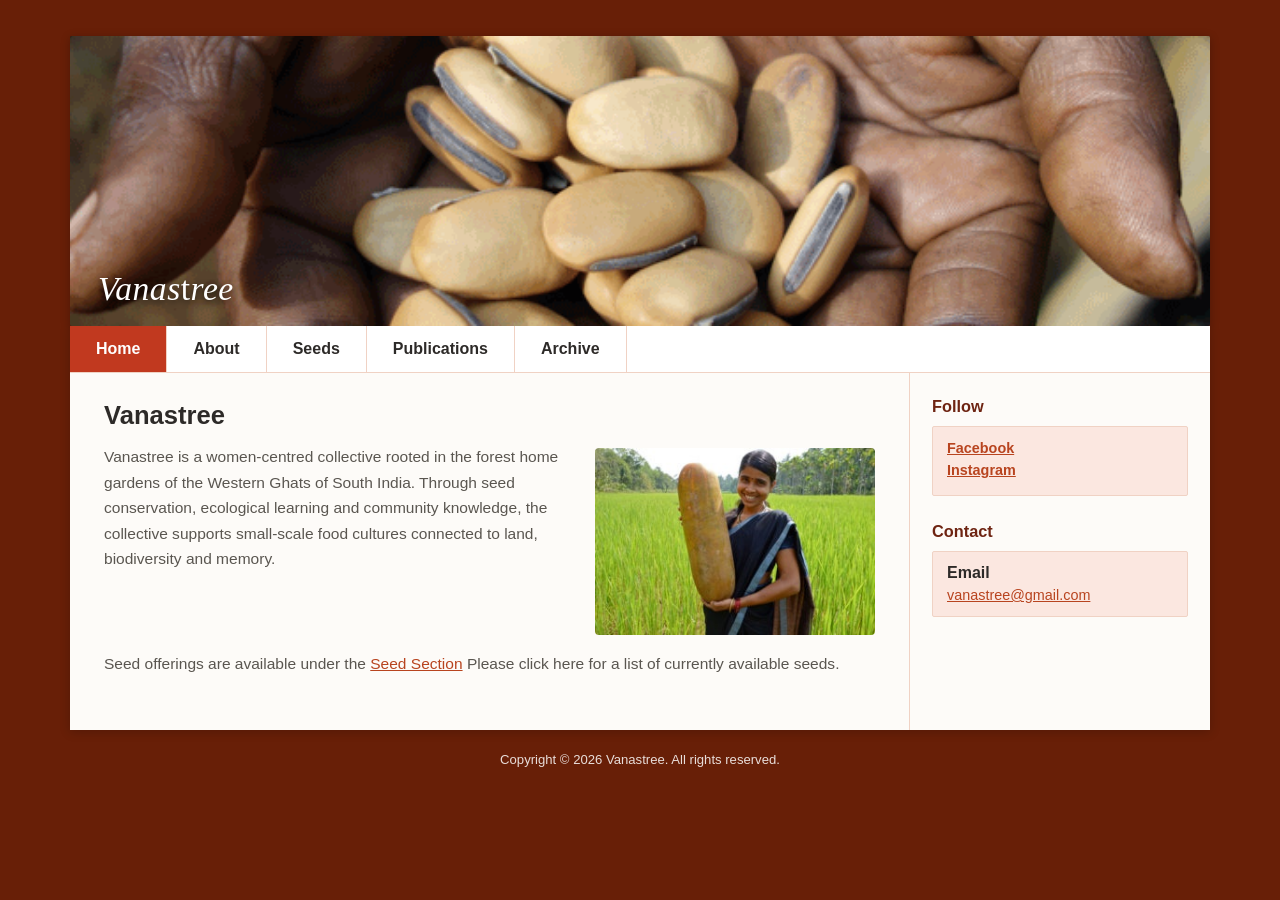
==== index.html @ 7e1bb662 "update files" ====
<!DOCTYPE html>
<html lang="en">

<head>
  <meta charset="UTF-8">
  <meta name="viewport" content="width=device-width, initial-scale=1.0">
  <title>Vanastree Seed Saving Collective</title>
  <link rel="stylesheet" href="css/style.css">
</head>

<body>
  <div class="page-wrap">

    <div class="hero-banner">
    <img class="hero-photo" src="images/main-banner.png" alt="Hands holding heirloom seeds" onerror="this.style.display='none'">
    <!-- <div class="placeholder-note">Hero photo goes here — save your image as <strong>images/hero-seeds.jpg</strong></div> -->
    <div class="logo-overlay">
      <!-- <span class="logo-icon">🌳</span> -->
      <span class="logo-text">Vanas<span style="font-style:normal;">t</span>ree</span>
    </div>
  </div>

    <div class="content-card">
      <nav class="site-nav">
        <button class="nav-toggle"><span class="bars">☰</span>Menu</button>
        <ul class="nav-list">
          <li><a href="index.html" class="active">Home</a></li>
          <li><a href="about.html">About</a></li>
          <li><a href="seeds.html">Seeds</a></li>
          <li><a href="publication.html">Publications</a></li>
           <li><a href="ARCHIVE.html">Archive</a></li>
        </ul>
      </nav>

      <div class="layout-grid">
        <main class="main-content">
          <h1 class="page-title">Vanastree </h1>
          <!-- <ul class="bullet-list">
            <li>A women-run seed saving collective in the Malnad region of the Western Ghats in Southern India</li>
            <li>A critical force for initiating empowerment and the socio-economic security of its members</li>
            <li>A facilitator for the production of quality organic seeds and products</li>
            <li>A provider of experiential learning programmes rooted in community and agroecology</li>
          </ul> -->
          <div id="vanastree-about-section" class="vanastree-content-block">
  <p class="vanastree-intro-text">Vanastree is a women-centred collective rooted in the   <img id="vanastree-about-img" class="vanastree-float-img" src="images/about-women.png" alt="Vanastree founding members" onerror="this.style.display='none'">
forest home gardens of the Western Ghats of South India. Through seed conservation, ecological learning and community knowledge, the collective supports small-scale food cultures connected to land, biodiversity and memory.</p>

  <p class="vanastree-seed-text">Seed offerings are available under the <a href="seeds.html">Seed Section</a> Please click here for a list of currently available seeds.</p>
</div>

        <style></style>
          

          <!-- <h2 class="section-heading">Women of the Forest</h2>
          <div class="clearfix">
            <div class="content-photo">
              <img src="images/women-of-forest.jpg" alt="Vanastree member in a rice field"
                onerror="this.style.display='none'">
              <div class="ph-label">Photo here — save as images/women-of-forest.jpg (360×220px)</div>
            </div>
            <p>We are a women-farmers' collective based in the Western Ghats of tropical South India, dedicated to
              promoting forest garden biodiversity and small-scale food systems through the conservation of traditional
              seeds and tubers. Vanastree means "women of the forest," and the agrarian communities here are part of an
              age-old way of life where the wilderness, spice orchards, paddies and homesteads are closely intertwined.
            </p>
            <p>The role of women farmers and gardeners is seen as integral to the social, cultural and ecological fabric
              of the unique Malnad region where our collective is located. Through seed saving, skill-sharing and
              experiential education, Vanastree keeps traditional knowledge alive while opening new paths for the women
              who carry it.</p>
          </div> -->
        </main>

        <aside class="sidebar">
          <div class="widget">
            <h3>Follow</h3>
            <div class="widget-box">
              <strong><a href="https://www.instagram.com/vanastreeseedsavers?igsh=cTI5OHp6NTRvZ25p" target="_blank" rel="noopener">Facebook</a></strong>
              <strong><a href="https://www.instagram.com/vanastreeseedsavers?igsh=cTI5OHp6NTRvZ25p" target="_blank" rel="noopener">Instagram</a></strong>
            </div>
          </div>
          <div class="widget">
            <h3>Contact</h3>
            <div class="widget-box">
              <strong>Email</strong>
              <a href="mailto:vanastree@gmail.com">vanastree@gmail.com</a>
            </div>
          </div>
        </aside>
      </div>
    </div>

    <footer class="site-footer">
      <p>Copyright &copy; 2026 Vanastree. All rights reserved.</p>
    </footer>
  </div>

  <script src="js/script.js"></script>
</body>

</html>
---- css/style.css ----
/* ==========================================================================
   Vanastree Seed Saving Collective — Site Stylesheet
   Recreated theme: terracotta background, cream content card,
   chevron side pattern, tab navigation, pink sidebar widgets.
   ========================================================================== */

:root {
  --terracotta: #681f07;
  --terracotta-deep: #681f07;
  /* --pattern-line: rgba(255, 255, 255, 0.16); */
  --white: #ffffff;
  --cream: #fdfbf8;
  --sidebar-bg: #fbe7e0;
  --sidebar-border: #f0d2c4;
  --text-main: #2d2a28;
  --text-muted: #5a5650;
  --accent: #c1391f;
  --accent-dark: #8a2a13;
  --maroon-heading: #6e2412;
  --link: #b8441f;
  --nav-inactive-text: #2d2a28;
  --max-width: 1180px;
  --radius: 2px;
}

* {
  margin: 0;
  padding: 0;
  box-sizing: border-box;
}

html {
  scroll-behavior: smooth;
}

body {
  margin: 0;
  padding: 0;
  width: 100%;
  font-family: "Segoe UI", Tahoma, Geneva, Verdana, sans-serif;
  background-color: var(--terracotta);
  color: var(--text-main);
  position: relative;
  min-height: 100vh;
  overflow-x: hidden;
}

img, video, iframe, svg, canvas {
  max-width: 100%;
  height: auto;
}



/* ---------------------------------------------------------------------- */
/* Decorative chevron side pattern (left/right of page, like the original) */
/* ---------------------------------------------------------------------- */
body::before,
body::after {
  content: "";
  position: fixed;
  top: 0;
  bottom: 0;
  width: 220px;
  z-index: 0;
  pointer-events: none;
  background-image:
    repeating-linear-gradient(135deg,
      var(--pattern-line) 0px,
      var(--pattern-line) 3px,
      transparent 3px,
      transparent 26px);
  background-size: 60px 60px;
  opacity: 0.9;
}

body::before {
  left: 0;
}

body::after {
  right: 0;
}

@media (max-width: 1300px) {

  body::before,
  body::after {
    width: 120px;
  }
}

@media (max-width: 900px) {

  body::before,
  body::after {
    display: none;
  }
}

/* ---------------------------------------------------------------------- */
/* Page wrapper                                                           */
/* ---------------------------------------------------------------------- */
.page-wrap {
  position: relative;
  z-index: 1;
  max-width: var(--max-width);
  margin: 0 auto;
  padding: 36px 20px 60px;
}

@media (max-width: 768px) {
  .page-wrap {
    padding: 16px 12px 40px;
  }
}
#vanastree-about-section {
  overflow: hidden; /* clearfix so the block wraps its floated child properly */
}

.vanastree-float-img {
  float: right;
  width: 280px;
  max-width: 40%;
  height: auto;
  margin: 4px 0 16px 24px;
  border-radius: 4px;
}

.vanastree-intro-text {
  text-align: left;
  margin-bottom: 16px;
}

.vanastree-seed-text {
  clear: both;
  text-align: left;
}

/* Mobile: stack image above text instead of squeezing narrow */
@media (max-width: 600px) {
  .vanastree-float-img {
    float: none;
    width: 100%;
    max-width: 100%;
    margin: 16px 0;
  }
}
/* ---------------------------------------------------------------------- */
/* Hero banner                                                            */
/* ---------------------------------------------------------------------- */
.hero-banner {
  position: relative;
  width: 100%;
  height: clamp(140px, 30vw, 290px);
  border-radius: var(--radius);
  overflow: hidden;
  background: linear-gradient(120deg, #170902 0%, #8a5a35 35%, #c9c7c3 60%, #3a2a1a 100%);
  box-shadow: 0 2px 10px rgba(0, 0, 0, 0.25);
}

.hero-banner img.hero-photo {
  width: 100%;
  height: 100%;
  object-fit: cover;
  display: block;
}

.hero-banner .placeholder-note {
  position: absolute;
  inset: 0;
  display: flex;
  align-items: center;
  justify-content: center;
  text-align: center;
  color: rgba(255, 255, 255, 0.85);
  font-size: 0.85rem;
  padding: 20px;
  background: repeating-linear-gradient(45deg, rgba(0, 0, 0, 0.08) 0, rgba(0, 0, 0, 0.08) 10px,
      transparent 10px, transparent 20px);
}

.hero-banner .logo-overlay {
  position: absolute;
  bottom: 18px;
  left: 28px;
  display: flex;
  align-items: center;
  gap: 8px;
  color: var(--white);
  text-shadow: 0 2px 6px rgba(0, 0, 0, 0.6);
}

.hero-banner .logo-overlay .logo-icon {
  font-size: clamp(1.1rem, 3.5vw, 1.9rem);
  line-height: 1;
}

.hero-banner .logo-overlay .logo-text {
  font-family: Georgia, "Times New Roman", serif;
  font-size: clamp(1.2rem, 4vw, 2.1rem);
  font-style: italic;
  letter-spacing: 0.5px;
}

@media (max-width: 600px) {
  /* Height and font sizes are now handled by clamp(), keeping media query for any potential future overrides */
}

/* ---------------------------------------------------------------------- */
/* Navigation tabs                                                       */
/* ---------------------------------------------------------------------- */
.site-nav {
  background: var(--white);
  border-bottom: 1px solid var(--sidebar-border);
  display: flex;
  align-items: center;
  position: relative;
}

.site-nav .nav-toggle {
  display: none;
  background: var(--accent);
  color: var(--white);
  border: none;
  padding: 12px 18px;
  font-size: 1rem;
  width: 100%;
  text-align: left;
  cursor: pointer;
}

.site-nav .nav-toggle .bars {
  margin-right: 10px;
}

.site-nav ul.nav-list {
  display: flex;
  list-style: none;
  width: 100%;
}

.site-nav ul.nav-list li a {
  display: block;
  padding: 14px 26px;
  text-decoration: none;
  font-weight: 600;
  color: var(--nav-inactive-text);
  border-right: 1px solid var(--sidebar-border);
  transition: background 0.15s ease, color 0.15s ease;
  white-space: nowrap;
}

.site-nav ul.nav-list li a:hover {
  background: var(--sidebar-bg);
  color: var(--accent-dark);
}

.site-nav ul.nav-list li a.active {
  background: var(--accent);
  color: var(--white);
}

@media (max-width: 760px) {
  .site-nav {
    flex-direction: column;
    align-items: stretch;
  }

  .site-nav .nav-toggle {
    display: block;
  }

  .site-nav ul.nav-list {
    flex-direction: column;
    display: none;
  }

  .site-nav ul.nav-list.open {
    display: flex;
  }

  .site-nav ul.nav-list li a {
    border-right: none;
    border-bottom: 1px solid var(--sidebar-border);
  }
}

/* ---------------------------------------------------------------------- */
/* Main content card                                                      */
/* ---------------------------------------------------------------------- */
.content-card {
  background: var(--white);
  box-shadow: 0 2px 10px rgba(0, 0, 0, 0.2);
}

.layout-grid {
  display: grid;
  grid-template-columns: 1fr 300px;
  gap: 0;
}

.main-content {
  padding: 28px 34px 40px;
  background: var(--cream);
  border-right: 1px solid var(--sidebar-border);
}

@media (max-width: 900px) {
  .layout-grid {
    grid-template-columns: 1fr;
  }

  .main-content {
    border-right: none;
  }
}

/* Typography ------------------------------------------------------------ */
.main-content h1.page-title {
  font-size: clamp(1.2rem, 3vw, 1.6rem);
  font-weight: 700;
  color: var(--text-main);
  margin-bottom: 14px;
}

.main-content h2.section-heading {
  color: var(--maroon-heading);
  font-size: clamp(1.1rem, 2.5vw, 1.3rem);
  font-weight: 700;
  margin: 22px 0 8px;
}

.main-content p {
  color: var(--text-muted);
  line-height: 1.65;
  margin-bottom: 14px;
  font-size: 0.97rem;
}

.main-content p.intro-italic {
  font-style: italic;
  color: var(--text-muted);
}

.main-content ul.bullet-list {
  list-style: none;
  padding: 0;
  margin-bottom: 14px;
}

.main-content ul.bullet-list li {
  font-style: italic;
  color: var(--text-muted);
  margin-bottom: 4px;
  line-height: 1.6;
}

.main-content ul.bullet-list li::before {
  content: "• ";
  color: var(--text-muted);
}

.callout-box {
  background: #fff7f1;
  border-left: 4px solid var(--accent);
  padding: 14px 16px;
  margin: 16px 0 22px;
  font-style: italic;
  font-weight: 600;
  color: var(--accent-dark);
  line-height: 1.6;
}

.callout-box a {
  color: var(--maroon-heading);
  text-decoration: underline;
}

.main-content a {
  color: var(--link);
  text-decoration: underline;
}

.main-content a:hover {
  color: var(--accent-dark);
}

/* Inline content image --------------------------------------------------- */
.content-photo {
  width: 100%;
  max-width: 360px;
  height: 220px;
  float: right;
  margin: 6px 0 16px 22px;
  border-radius: var(--radius);
  overflow: hidden;
  box-shadow: 0 2px 8px rgba(0, 0, 0, 0.18);
  background: linear-gradient(135deg, #4d6b3a, #8a9a4a 60%, #c9b96a);
  position: relative;
}

.content-photo img {
  width: 100%;
  height: 100%;
  object-fit: cover;
  display: block;
}

.content-photo .ph-label {
  position: absolute;
  inset: 0;
  display: flex;
  align-items: center;
  justify-content: center;
  text-align: center;
  font-size: 0.78rem;
  padding: 10px;
  color: rgba(255, 255, 255, 0.9);
  background: rgba(0, 0, 0, 0.18);
}

@media (max-width: 600px) {
  .content-photo {
    float: none;
    width: 100%;
    margin: 16px 0;
    height: 200px;
  }
}

.clearfix::after {
  content: "";
  display: block;
  clear: both;
}

/* Gallery grid (Media Gallery page) -------------------------------------- */
.gallery-grid {
  display: grid;
  grid-template-columns: repeat(3, 1fr);
  gap: 14px;
  margin: 10px 0 20px;
}

.gallery-item {
  height: 140px;
  border-radius: var(--radius);
  background: linear-gradient(135deg, #7a5a3a, #b08a55);
  display: flex;
  align-items: center;
  justify-content: center;
  color: rgba(255, 255, 255, 0.85);
  font-size: 0.72rem;
  text-align: center;
  padding: 8px;
  box-shadow: 0 1px 5px rgba(0, 0, 0, 0.18);
}

@media (max-width: 600px) {
  .gallery-grid {
    grid-template-columns: repeat(2, 1fr);
  }
}

/* Seed list table (Seeds page) ------------------------------------------- */
.seed-table {
  width: 100%;
  border-collapse: collapse;
  margin: 10px 0 22px;
  font-size: 0.92rem;
}

@media (max-width: 576px) {
  .seed-table {
    display: block;
    overflow-x: auto;
    white-space: nowrap;
  }
}

.seed-table th,
.seed-table td {
  border: 1px solid var(--sidebar-border);
  padding: 9px 12px;
  text-align: left;
  color: var(--text-muted);
}

.seed-table th {
  background: var(--sidebar-bg);
  color: var(--maroon-heading);
  font-weight: 700;
}

.seed-table tr:nth-child(even) {
  background: #fdf6f1;
}

/* ---------------------------------------------------------------------- */
/* Sidebar                                                                */
/* ---------------------------------------------------------------------- */
.sidebar {
  background: var(--cream);
  padding: 24px 22px 30px;
}

.widget {
  margin-bottom: 26px;
}

.widget h3 {
  color: var(--maroon-heading);
  font-size: 1.02rem;
  font-weight: 700;
  margin-bottom: 10px;
}

.widget .widget-box {
  background: var(--sidebar-bg);
  border: 1px solid var(--sidebar-border);
  border-radius: var(--radius);
  padding: 12px 14px;
}

.widget .widget-box p {
  margin: 0;
  color: var(--text-muted);
  font-size: 0.9rem;
}

.widget .widget-box strong {
  color: var(--text-main);
  display: block;
  margin-bottom: 4px;
}

.widget .widget-box a {
  color: var(--link);
  text-decoration: underline;
  font-size: 0.9rem;
}

.widget ul.featured-list {
  list-style: none;
}

.widget ul.featured-list li {
  margin-bottom: 7px;
}

.widget ul.featured-list li a {
  color: var(--link);
  text-decoration: none;
  font-size: 0.9rem;
}

.widget ul.featured-list li a::before {
  content: "➤ ";
  font-size: 0.7rem;
  color: var(--accent);
}

.widget ul.featured-list li a:hover {
  text-decoration: underline;
}

/* ---------------------------------------------------------------------- */
/* Footer                                                                 */
/* ---------------------------------------------------------------------- */
.site-footer {
  text-align: center;
  color: rgba(255, 255, 255, 0.85);
  font-size: 0.82rem;
  padding: 22px 10px 0;
}

.site-footer a {
  color: #ffe6d9;
  text-decoration: underline;
}

/* Accessibility: visible focus ------------------------------------------ */
a:focus,
button:focus {
  outline: 2px solid #ffe6d9;
  outline-offset: 2px;
}

@media (prefers-reduced-motion: reduce) {
  html {
    scroll-behavior: auto;
  }

  * {
    transition: none !important;
  }
}


.vt-catalogue {
    --vt-terracotta: #c1440e;
    --vt-terracotta-dark: #8b2e0a;
    --vt-cream: #fdf8f3;
    --vt-pink-bg: #fbe0d8;
    --vt-text: #4a3f38;
    --vt-text-light: #7a6f66;
    --vt-border: #ecd9cd;
    font-family: inherit;
    color: var(--vt-text);
    margin: 2.5rem 0;
  }
 
  .vt-catalogue__heading {
    font-size: 1.4rem;
    font-weight: 700;
    color: var(--vt-terracotta-dark);
    margin: 0 0 0.35rem;
  }
 
  .vt-catalogue__intro {
    font-size: 0.98rem;
    color: var(--vt-text-light);
    margin: 0 0 1.5rem;
    max-width: 640px;
    line-height: 1.55;
  }
 
  .vt-catalogue__grid {
    display: grid;
    grid-template-columns: repeat(2, 1fr);
    gap: 1.25rem;
  }
 
  .vt-card {
    background: #ffffff;
    border: 1px solid var(--vt-border);
    border-radius: 10px;
    overflow: hidden;
    display: flex;
    flex-direction: column;
    transition: box-shadow 0.2s ease, transform 0.2s ease;
  }
 
  .vt-card:hover {
    box-shadow: 0 6px 18px rgba(139, 46, 10, 0.12);
    transform: translateY(-2px);
  }
 
  .vt-card__image-wrap {
    position: relative;
    width: 100%;
    padding-top: 75%; /* 4:3 image area, keeps cards aligned in the grid */
    background: var(--vt-pink-bg);
    overflow: hidden;
  }
 
  .vt-card__image-wrap img {
    position: absolute;
    inset: 0;
    width: 100%;
    height: 100%;
    object-fit: cover;
    display: block;
  }
 
  /* Fallback shown automatically if an image fails to load */
  .vt-card__image-wrap .vt-card__fallback {
    position: absolute;
    inset: 0;
    display: none;
    align-items: center;
    justify-content: center;
    font-size: 2rem;
    color: var(--vt-terracotta);
  }
 
  .vt-card__body {
    padding: 0.9rem 1rem 1rem;
    display: flex;
    flex-direction: column;
    flex: 1;
  }
 
  .vt-card__name {
    font-size: 1rem;
    font-weight: 700;
    color: var(--vt-terracotta-dark);
    margin: 0 0 0.15rem;
    line-height: 1.3;
  }
 
  .vt-card__sci {
    font-style: italic;
    font-size: 0.82rem;
    color: var(--vt-text-light);
    margin: 0 0 0.6rem;
  }
 
  .vt-card__footer {
    margin-top: auto;
    display: flex;
    align-items: center;
    justify-content: space-between;
    gap: 0.5rem;
  }
 
  .vt-card__price {
    font-weight: 700;
    font-size: 1rem;
    color: var(--vt-text);
  }
 
  .vt-card__price span {
    font-weight: 400;
    font-size: 0.75rem;
    color: var(--vt-text-light);
    display: block;
  }
 
  .vt-card__buy {
    display: inline-block;
    background: var(--vt-terracotta);
    color: #fff;
    text-decoration: none;
    font-size: 0.85rem;
    font-weight: 600;
    padding: 0.45rem 0.9rem;
    border-radius: 6px;
    white-space: nowrap;
    transition: background 0.2s ease;
  }
 
  .vt-card__buy:hover,
  .vt-card__buy:focus {
    background: var(--vt-terracotta-dark);
    color: #fff;
  }
 
  .vt-card__buy:focus-visible {
    outline: 2px solid var(--vt-terracotta-dark);
    outline-offset: 2px;
  }
 
  /* ---- Tablet: a little more breathing room ---- */
  @media (min-width: 700px) {
    .vt-catalogue__grid {
      gap: 1.5rem;
    }
    .vt-card__name {
      font-size: 1.05rem;
    }
  }
 
  /* ---- Small mobile: stay at 2-per-row, just tighten spacing ---- */
  @media (max-width: 480px) {
    .vt-catalogue__grid {
      gap: 0.7rem;
    }
    .vt-card__body {
      padding: 0.65rem 0.7rem 0.75rem;
    }
    .vt-card__name {
      font-size: 0.88rem;
    }
    .vt-card__sci {
      font-size: 0.72rem;
      margin-bottom: 0.5rem;
    }
    .vt-card__price {
      font-size: 0.85rem;
    }
    .vt-card__price span {
      font-size: 0.65rem;
    }
    .vt-card__buy {
      font-size: 0.72rem;
      padding: 0.4rem 0.6rem;
    }
  }
 
  /* ---- Very small mobile: stack into 1 column for readability ---- */
  @media (max-width: 360px) {
    .vt-catalogue__grid {
      grid-template-columns: 1fr;
      gap: 1rem;
    }
    .vt-card__footer {
      flex-direction: column;
      align-items: flex-start;
      gap: 0.4rem;
    }
    .vt-card__buy {
      width: 100%;
      text-align: center;
    }
  }


  .vt-pub {
    --vt-terracotta: #c1440e;
    --vt-terracotta-dark: #8b2e0a;
    --vt-text: #2b2b2b;
    --vt-text-light: #4a4a4a;
    font-family: inherit;
    color: var(--vt-text);
  }
 
  .vt-pub__item {
    display: grid;
    grid-template-columns: 260px 1fr;
    gap: 2rem;
    align-items: start;
    padding: 2.25rem 0;
  }
 
  .vt-pub__item + .vt-pub__item {
    border-top: 1px solid #e8e0d8;
  }
 
  .vt-pub__image {
    width: 100%;
    display: block;
    border-radius: 2px;
    box-shadow: 0 2px 10px rgba(0, 0, 0, 0.18);
  }
 
  .vt-pub__content {
    display: flex;
    flex-direction: column;
    gap: 0.5rem;
  }
 
  .vt-pub__title {
    font-size: 1.35rem;
    font-weight: 700;
    color: var(--vt-text);
    margin: 0;
    line-height: 1.35;
  }
 
  .vt-pub__title .vt-pub__title-en {
    font-weight: 700;
  }
 
  .vt-pub__subtitle {
    font-size: 1rem;
    color: var(--vt-text);
    margin: 0 0 0.4rem;
  }
 
  .vt-pub__desc {
    font-size: 1rem;
    line-height: 1.6;
    color: var(--vt-text-light);
    margin: 0 0 0.5rem;
    max-width: 60ch;
  }
 
  .vt-pub__link {
    color: var(--vt-terracotta-dark);
    font-weight: 600;
    text-decoration: none;
    width: fit-content;
  }
 
  .vt-pub__link:hover,
  .vt-pub__link:focus {
    text-decoration: underline;
    color: var(--vt-terracotta);
  }
 
  .vt-pub__link:focus-visible {
    outline: 2px solid var(--vt-terracotta-dark);
    outline-offset: 3px;
  }
 
  /* ---- Tablet: narrow the image column a touch ---- */
  @media (max-width: 820px) {
    .vt-pub__item {
      grid-template-columns: 200px 1fr;
      gap: 1.5rem;
    }
  }
 
  /* ---- Mobile: stack image above text, full width ---- */
  @media (max-width: 560px) {
    .vt-pub__item {
      grid-template-columns: 1fr;
      gap: 1rem;
      padding: 1.5rem 0;
    }
    .vt-pub__image {
      max-width: 260px;
    }
    .vt-pub__title {
      font-size: 1.15rem;
    }
    .vt-pub__desc {
      font-size: 0.95rem;
    }
  }
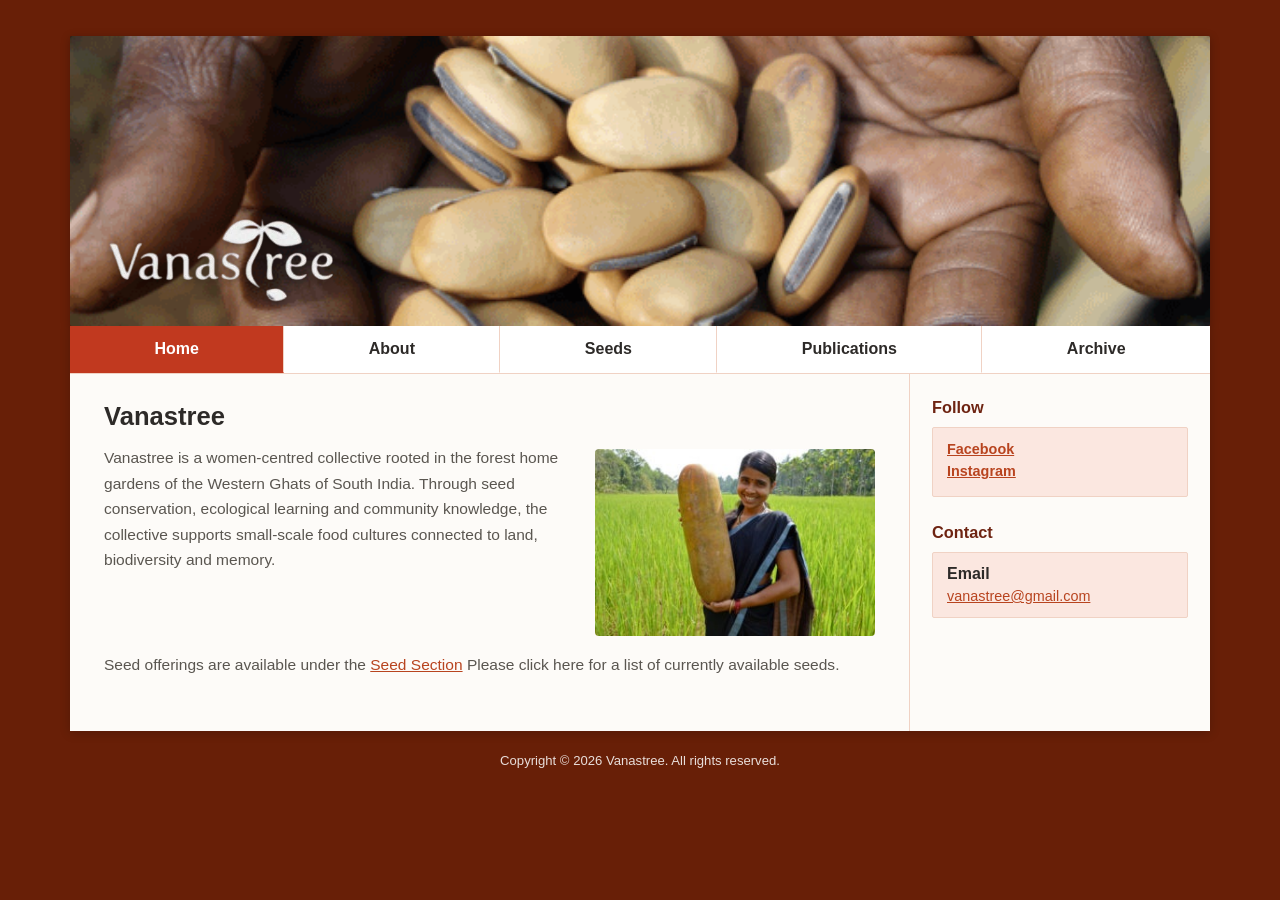
==== commit f896943b: "update files" ====
--- a/index.html
+++ b/index.html
@@ -15,14 +15,12 @@
     <img class="hero-photo" src="images/main-banner.png" alt="Hands holding heirloom seeds" onerror="this.style.display='none'">
     <!-- <div class="placeholder-note">Hero photo goes here — save your image as <strong>images/hero-seeds.jpg</strong></div> -->
     <div class="logo-overlay">
-      <!-- <span class="logo-icon">🌳</span> -->
-      <span class="logo-text">Vanas<span style="font-style:normal;">t</span>ree</span>
+      <img class="logo-image" src="images/logo.png" alt="Vanastree Logo">
     </div>
   </div>
 
     <div class="content-card">
       <nav class="site-nav">
-        <button class="nav-toggle"><span class="bars">☰</span>Menu</button>
         <ul class="nav-list">
           <li><a href="index.html" class="active">Home</a></li>
           <li><a href="about.html">About</a></li>
--- a/css/style.css
+++ b/css/style.css
@@ -111,7 +111,11 @@
 
 @media (max-width: 768px) {
   .page-wrap {
-    padding: 16px 12px 40px;
+    padding: 0 0 40px;
+  }
+  .hero-banner,
+  .content-card {
+    border-radius: 0;
   }
 }
 #vanastree-about-section {
@@ -191,16 +195,18 @@
   text-shadow: 0 2px 6px rgba(0, 0, 0, 0.6);
 }
 
-.hero-banner .logo-overlay .logo-icon {
-  font-size: clamp(1.1rem, 3.5vw, 1.9rem);
-  line-height: 1;
-}
-
-.hero-banner .logo-overlay .logo-text {
-  font-family: Georgia, "Times New Roman", serif;
-  font-size: clamp(1.2rem, 4vw, 2.1rem);
-  font-style: italic;
-  letter-spacing: 0.5px;
+.hero-banner .logo-overlay .logo-image {
+  max-width: 280px;
+  height: auto;
+  object-fit: contain;
+  display: block;
+  filter: drop-shadow(0 2px 4px rgba(0, 0, 0, 0.4));
+}
+
+@media (max-width: 600px) {
+  .hero-banner .logo-overlay .logo-image {
+    max-width: 200px;
+  }
 }
 
 @media (max-width: 600px) {
@@ -218,37 +224,35 @@
   position: relative;
 }
 
-.site-nav .nav-toggle {
-  display: none;
-  background: var(--accent);
-  color: var(--white);
-  border: none;
-  padding: 12px 18px;
-  font-size: 1rem;
-  width: 100%;
-  text-align: left;
-  cursor: pointer;
-}
-
-.site-nav .nav-toggle .bars {
-  margin-right: 10px;
-}
+/* Toggle removed completely */
 
 .site-nav ul.nav-list {
   display: flex;
   list-style: none;
   width: 100%;
+  flex-wrap: wrap;
+  justify-content: center;
+}
+
+.site-nav ul.nav-list li {
+  flex: 1 1 auto;
+  text-align: center;
 }
 
 .site-nav ul.nav-list li a {
   display: block;
-  padding: 14px 26px;
+  padding: 14px 16px;
   text-decoration: none;
   font-weight: 600;
   color: var(--nav-inactive-text);
   border-right: 1px solid var(--sidebar-border);
+  border-bottom: 1px solid transparent;
   transition: background 0.15s ease, color 0.15s ease;
   white-space: nowrap;
+}
+
+.site-nav ul.nav-list li:last-child a {
+  border-right: none;
 }
 
 .site-nav ul.nav-list li a:hover {
@@ -261,27 +265,10 @@
   color: var(--white);
 }
 
-@media (max-width: 760px) {
-  .site-nav {
-    flex-direction: column;
-    align-items: stretch;
-  }
-
-  .site-nav .nav-toggle {
-    display: block;
-  }
-
-  .site-nav ul.nav-list {
-    flex-direction: column;
-    display: none;
-  }
-
-  .site-nav ul.nav-list.open {
-    display: flex;
-  }
-
+@media (max-width: 600px) {
   .site-nav ul.nav-list li a {
-    border-right: none;
+    padding: 12px 10px;
+    font-size: 0.9rem;
     border-bottom: 1px solid var(--sidebar-border);
   }
 }
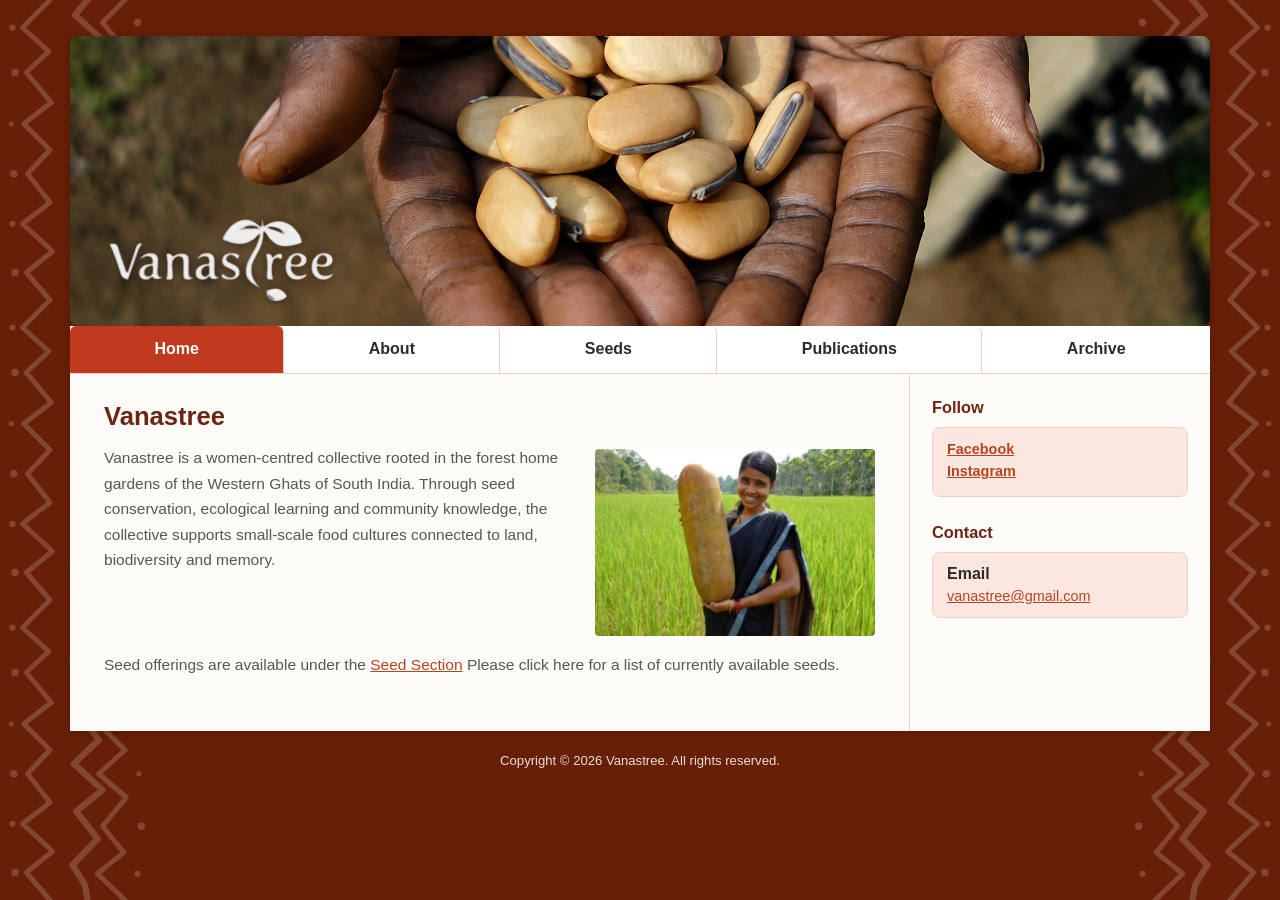
==== commit 8af241fc: "update files" ====
--- a/index.html
+++ b/index.html
@@ -12,12 +12,13 @@
   <div class="page-wrap">
 
     <div class="hero-banner">
-    <img class="hero-photo" src="images/main-banner.png" alt="Hands holding heirloom seeds" onerror="this.style.display='none'">
-    <!-- <div class="placeholder-note">Hero photo goes here — save your image as <strong>images/hero-seeds.jpg</strong></div> -->
-    <div class="logo-overlay">
-      <img class="logo-image" src="images/logo.png" alt="Vanastree Logo">
+      <img class="hero-photo" src="images/banner3.png" alt="Hands holding heirloom seeds"
+        onerror="this.style.display='none'">
+      <!-- <div class="placeholder-note">Hero photo goes here — save your image as <strong>images/hero-seeds.jpg</strong></div> -->
+      <div class="logo-overlay">
+        <img class="logo-image" src="images/logo.png" alt="Vanastree Logo">
+      </div>
     </div>
-  </div>
 
     <div class="content-card">
       <nav class="site-nav">
@@ -26,7 +27,7 @@
           <li><a href="about.html">About</a></li>
           <li><a href="seeds.html">Seeds</a></li>
           <li><a href="publication.html">Publications</a></li>
-           <li><a href="ARCHIVE.html">Archive</a></li>
+          <li><a href="ARCHIVE.html">Archive</a></li>
         </ul>
       </nav>
 
@@ -40,14 +41,19 @@
             <li>A provider of experiential learning programmes rooted in community and agroecology</li>
           </ul> -->
           <div id="vanastree-about-section" class="vanastree-content-block">
-  <p class="vanastree-intro-text">Vanastree is a women-centred collective rooted in the   <img id="vanastree-about-img" class="vanastree-float-img" src="images/about-women.png" alt="Vanastree founding members" onerror="this.style.display='none'">
-forest home gardens of the Western Ghats of South India. Through seed conservation, ecological learning and community knowledge, the collective supports small-scale food cultures connected to land, biodiversity and memory.</p>
+            <p class="vanastree-intro-text">Vanastree is a women-centred collective rooted in the <img
+                id="vanastree-about-img" class="vanastree-float-img" src="images/about-women.png"
+                alt="Vanastree founding members" onerror="this.style.display='none'">
+              forest home gardens of the Western Ghats of South India. Through seed conservation, ecological learning
+              and community knowledge, the collective supports small-scale food cultures connected to land, biodiversity
+              and memory.</p>
 
-  <p class="vanastree-seed-text">Seed offerings are available under the <a href="seeds.html">Seed Section</a> Please click here for a list of currently available seeds.</p>
-</div>
+            <p class="vanastree-seed-text">Seed offerings are available under the <a href="seeds.html">Seed Section</a>
+              Please click here for a list of currently available seeds.</p>
+          </div>
 
-        <style></style>
-          
+          <style></style>
+
 
           <!-- <h2 class="section-heading">Women of the Forest</h2>
           <div class="clearfix">
@@ -72,8 +78,10 @@
           <div class="widget">
             <h3>Follow</h3>
             <div class="widget-box">
-              <strong><a href="https://www.instagram.com/vanastreeseedsavers?igsh=cTI5OHp6NTRvZ25p" target="_blank" rel="noopener">Facebook</a></strong>
-              <strong><a href="https://www.instagram.com/vanastreeseedsavers?igsh=cTI5OHp6NTRvZ25p" target="_blank" rel="noopener">Instagram</a></strong>
+              <strong><a href="https://www.instagram.com/vanastreeseedsavers?igsh=cTI5OHp6NTRvZ25p" target="_blank"
+                  rel="noopener">Facebook</a></strong>
+              <strong><a href="https://www.instagram.com/vanastreeseedsavers?igsh=cTI5OHp6NTRvZ25p" target="_blank"
+                  rel="noopener">Instagram</a></strong>
             </div>
           </div>
           <div class="widget">
--- a/css/style.css
+++ b/css/style.css
@@ -20,7 +20,7 @@
   --link: #b8441f;
   --nav-inactive-text: #2d2a28;
   --max-width: 1180px;
-  --radius: 2px;
+  --radius: 8px;
 }
 
 * {
@@ -37,7 +37,7 @@
   margin: 0;
   padding: 0;
   width: 100%;
-  font-family: "Segoe UI", Tahoma, Geneva, Verdana, sans-serif;
+  font-family: "Trebuchet MS", "Lucida Grande", "Open Sans", sans-serif;
   background-color: var(--terracotta);
   color: var(--text-main);
   position: relative;
@@ -45,7 +45,11 @@
   overflow-x: hidden;
 }
 
-img, video, iframe, svg, canvas {
+img,
+video,
+iframe,
+svg,
+canvas {
   max-width: 100%;
   height: auto;
 }
@@ -61,36 +65,28 @@
   position: fixed;
   top: 0;
   bottom: 0;
-  width: 220px;
+  width: 12vw;
+  min-width: 100px;
+  max-width: 150px;
   z-index: 0;
   pointer-events: none;
-  background-image:
-    repeating-linear-gradient(135deg,
-      var(--pattern-line) 0px,
-      var(--pattern-line) 3px,
-      transparent 3px,
-      transparent 26px);
-  background-size: 60px 60px;
-  opacity: 0.9;
+  background-image: url("data:image/svg+xml,%3Csvg xmlns='http://www.w3.org/2000/svg' width='120' height='240' viewBox='0 0 120 240'%3E%3Cg fill='none' stroke='rgba(253, 251, 248, 0.18)' stroke-width='4' stroke-linecap='round' stroke-linejoin='round'%3E%3Cpath d='M40,0 L18,22 L39,41 L21,58 L41,82 L19,99 L40,120 L22,139 L40,162 L18,179 L42,201 L21,218 L40,240'/%3E%3Cpath d='M70,0 L60,12 L81,31 L58,49 L80,72 L62,89 L79,112 L59,131 L82,152 L61,169 L78,191 L58,212 L68,228 L70,240' stroke-width='5'/%3E%3Cpath d='M100,0 L82,18 L102,42 L81,59 L99,81 L78,98 L100,120 L79,139 L101,158 L82,181 L99,202 L78,219 L100,240'/%3E%3Cg fill='rgba(253, 251, 248, 0.18)' stroke='none'%3E%3Ccircle cx='10' cy='22' r='2.5'/%3E%3Ccircle cx='12' cy='58' r='3'/%3E%3Ccircle cx='9' cy='99' r='2'/%3E%3Ccircle cx='11' cy='139' r='3'/%3E%3Ccircle cx='10' cy='179' r='2.5'/%3E%3Ccircle cx='12' cy='218' r='3'/%3E%3Ccircle cx='110' cy='18' r='3'/%3E%3Ccircle cx='112' cy='59' r='2.5'/%3E%3Ccircle cx='109' cy='98' r='3'/%3E%3Ccircle cx='111' cy='139' r='2'/%3E%3Ccircle cx='113' cy='181' r='3'/%3E%3Ccircle cx='110' cy='219' r='2.5'/%3E%3C/g%3E%3C/g%3E%3C/svg%3E");
+  background-repeat: repeat-y;
+  background-size: 100% auto;
 }
 
 body::before {
   left: 0;
+  background-position: left top;
 }
 
 body::after {
   right: 0;
-}
-
-@media (max-width: 1300px) {
-
-  body::before,
-  body::after {
-    width: 120px;
-  }
-}
-
-@media (max-width: 900px) {
+  background-position: right top;
+  transform: scaleX(-1);
+}
+
+@media (max-width: 767px) {
 
   body::before,
   body::after {
@@ -113,13 +109,16 @@
   .page-wrap {
     padding: 0 0 40px;
   }
+
   .hero-banner,
   .content-card {
     border-radius: 0;
   }
 }
+
 #vanastree-about-section {
-  overflow: hidden; /* clearfix so the block wraps its floated child properly */
+  overflow: hidden;
+  /* clearfix so the block wraps its floated child properly */
 }
 
 .vanastree-float-img {
@@ -150,6 +149,7 @@
     margin: 16px 0;
   }
 }
+
 /* ---------------------------------------------------------------------- */
 /* Hero banner                                                            */
 /* ---------------------------------------------------------------------- */
@@ -247,6 +247,7 @@
   color: var(--nav-inactive-text);
   border-right: 1px solid var(--sidebar-border);
   border-bottom: 1px solid transparent;
+  border-radius: 6px 6px 0 0;
   transition: background 0.15s ease, color 0.15s ease;
   white-space: nowrap;
 }
@@ -268,8 +269,9 @@
 @media (max-width: 600px) {
   .site-nav ul.nav-list li a {
     padding: 12px 10px;
-    font-size: 0.9rem;
+    font-size: 0.95rem;
     border-bottom: 1px solid var(--sidebar-border);
+    border-radius: 0;
   }
 }
 
@@ -279,6 +281,7 @@
 .content-card {
   background: var(--white);
   box-shadow: 0 2px 10px rgba(0, 0, 0, 0.2);
+  border-radius: var(--radius);
 }
 
 .layout-grid {
@@ -307,7 +310,7 @@
 .main-content h1.page-title {
   font-size: clamp(1.2rem, 3vw, 1.6rem);
   font-weight: 700;
-  color: var(--text-main);
+  color: var(--maroon-heading);
   margin-bottom: 14px;
 }
 
@@ -414,6 +417,28 @@
     margin: 16px 0;
     height: 200px;
   }
+
+  .content-photo.img-left {
+    float: none;
+    margin: 16px 0;
+  }
+
+  .content-photo.map-img {
+    max-width: 100%;
+  }
+}
+
+.content-photo.img-left {
+  float: left;
+  margin: 6px 24px 16px 0;
+}
+
+.content-photo.map-img {
+  max-width: 300px;
+}
+
+.content-photo.map-img img {
+  object-fit: contain;
 }
 
 .clearfix::after {
@@ -586,304 +611,312 @@
 
 
 .vt-catalogue {
-    --vt-terracotta: #c1440e;
-    --vt-terracotta-dark: #8b2e0a;
-    --vt-cream: #fdf8f3;
-    --vt-pink-bg: #fbe0d8;
-    --vt-text: #4a3f38;
-    --vt-text-light: #7a6f66;
-    --vt-border: #ecd9cd;
-    font-family: inherit;
-    color: var(--vt-text);
-    margin: 2.5rem 0;
-  }
- 
-  .vt-catalogue__heading {
-    font-size: 1.4rem;
-    font-weight: 700;
-    color: var(--vt-terracotta-dark);
-    margin: 0 0 0.35rem;
-  }
- 
-  .vt-catalogue__intro {
-    font-size: 0.98rem;
-    color: var(--vt-text-light);
-    margin: 0 0 1.5rem;
-    max-width: 640px;
-    line-height: 1.55;
-  }
- 
+  --vt-terracotta: #b8441f;
+  /* Matches site accent */
+  --vt-terracotta-dark: #8b2e0a;
+  --vt-text: #2d2a28;
+  --vt-text-light: #666;
+  --vt-border: #e0d4cc;
+  font-family: inherit;
+  color: var(--vt-text);
+  margin: 2.5rem 0;
+}
+
+.vt-catalogue__heading {
+  font-size: 1.4rem;
+  font-weight: 700;
+  color: var(--vt-terracotta-dark);
+  margin: 0 0 0.35rem;
+}
+
+.vt-catalogue__intro {
+  font-size: 0.98rem;
+  color: var(--vt-text-light);
+  margin: 0 0 1.5rem;
+  max-width: 640px;
+  line-height: 1.55;
+}
+
+.vt-catalogue__grid {
+  display: grid;
+  grid-template-columns: repeat(2, 1fr);
+  /* 2 cards by default for mobile and tablet */
+  gap: 1.25rem;
+}
+
+@media (min-width: 1200px) {
   .vt-catalogue__grid {
-    display: grid;
-    grid-template-columns: repeat(2, 1fr);
-    gap: 1.25rem;
-  }
- 
-  .vt-card {
-    background: #ffffff;
-    border: 1px solid var(--vt-border);
-    border-radius: 10px;
-    overflow: hidden;
-    display: flex;
-    flex-direction: column;
-    transition: box-shadow 0.2s ease, transform 0.2s ease;
-  }
- 
-  .vt-card:hover {
-    box-shadow: 0 6px 18px rgba(139, 46, 10, 0.12);
-    transform: translateY(-2px);
-  }
- 
-  .vt-card__image-wrap {
-    position: relative;
-    width: 100%;
-    padding-top: 75%; /* 4:3 image area, keeps cards aligned in the grid */
-    background: var(--vt-pink-bg);
-    overflow: hidden;
-  }
- 
-  .vt-card__image-wrap img {
-    position: absolute;
-    inset: 0;
-    width: 100%;
-    height: 100%;
-    object-fit: cover;
-    display: block;
-  }
- 
-  /* Fallback shown automatically if an image fails to load */
-  .vt-card__image-wrap .vt-card__fallback {
-    position: absolute;
-    inset: 0;
-    display: none;
-    align-items: center;
-    justify-content: center;
-    font-size: 2rem;
-    color: var(--vt-terracotta);
-  }
- 
+    grid-template-columns: repeat(3, 1fr);
+    /* Exactly 3 cards for desktop */
+  }
+}
+
+.vt-card {
+  background: #ffffff;
+  border: 1px solid var(--vt-border);
+  border-radius: 8px;
+  /* 8px border radius requested */
+  overflow: hidden;
+  display: flex;
+  flex-direction: column;
+  box-shadow: 0 2px 8px rgba(0, 0, 0, 0.05);
+  /* Soft shadow */
+  transition: box-shadow 0.3s ease, transform 0.3s ease;
+  height: 100%;
+  /* Equal height */
+}
+
+.vt-card:hover {
+  box-shadow: 0 12px 24px rgba(0, 0, 0, 0.12);
+  /* Soft shadow increase */
+  transform: translateY(-6px);
+}
+
+.vt-card__image-wrap {
+  position: relative;
+  width: 100%;
+  padding-top: 75%;
+  /* Forces consistent aspect ratio, hence equal height across cards */
+  background: #ffffff;
+  border-bottom: 1px solid var(--vt-border);
+  overflow: hidden;
+}
+
+.vt-card__image-wrap img {
+  position: absolute;
+  inset: 0;
+  width: 100%;
+  height: 100%;
+  object-fit: contain;
+  /* Never crop, center image */
+  display: block;
+  padding: 8px;
+}
+
+.vt-card__image-wrap .vt-card__fallback {
+  position: absolute;
+  inset: 0;
+  display: none;
+  align-items: center;
+  justify-content: center;
+  font-size: 2.5rem;
+  color: var(--vt-border);
+  background: #fafafa;
+}
+
+.vt-card__body {
+  padding: 1.25rem;
+  display: flex;
+  flex-direction: column;
+  flex: 1;
+}
+
+.vt-card__name {
+  font-size: 1.1rem;
+  font-weight: 700;
+  color: var(--maroon-heading);
+  margin: 0 0 0.25rem;
+  line-height: 1.3;
+}
+
+.vt-card__sci {
+  font-style: italic;
+  font-size: 0.9rem;
+  color: var(--vt-text-light);
+  margin: 0 0 0.75rem;
+}
+
+.vt-card__footer {
+  margin-top: auto;
+  display: flex;
+  align-items: center;
+  justify-content: space-between;
+  gap: 0.5rem;
+}
+
+.vt-card__price {
+  font-weight: 700;
+  font-size: 1.05rem;
+  color: var(--vt-terracotta);
+  /* Accent color */
+  margin: 0;
+}
+
+.vt-card__buy {
+  display: inline-block;
+  background: var(--vt-terracotta);
+  color: #fff;
+  text-decoration: none;
+  font-size: 0.9rem;
+  font-weight: 600;
+  padding: 0.5rem 1rem;
+  border-radius: 6px;
+  white-space: nowrap;
+  transition: background 0.2s ease, transform 0.1s ease;
+}
+
+.vt-card__buy:hover,
+.vt-card__buy:focus {
+  background: var(--vt-terracotta-dark);
+  color: #fff;
+}
+
+.vt-card__buy:active {
+  transform: scale(0.97);
+}
+
+.vt-card__buy:focus-visible {
+  outline: 2px solid var(--vt-terracotta-dark);
+  outline-offset: 2px;
+}
+
+.no-results {
+  grid-column: 1 / -1;
+  text-align: center;
+  color: var(--vt-text-light);
+  font-size: 1.1rem;
+  padding: 3rem 1rem;
+  background: #ffffff;
+  border-radius: 8px;
+  border: 1px dashed var(--vt-border);
+}
+
+/* Ensure 2-column layout strictly across smaller devices down to 320px */
+@media (max-width: 600px) {
+  .vt-catalogue__grid {
+    gap: 0.75rem;
+  }
+
   .vt-card__body {
-    padding: 0.9rem 1rem 1rem;
-    display: flex;
-    flex-direction: column;
-    flex: 1;
-  }
- 
+    padding: 0.85rem;
+  }
+
   .vt-card__name {
-    font-size: 1rem;
-    font-weight: 700;
-    color: var(--vt-terracotta-dark);
-    margin: 0 0 0.15rem;
-    line-height: 1.3;
-  }
- 
+    font-size: 0.95rem;
+  }
+
   .vt-card__sci {
-    font-style: italic;
-    font-size: 0.82rem;
-    color: var(--vt-text-light);
-    margin: 0 0 0.6rem;
-  }
- 
-  .vt-card__footer {
-    margin-top: auto;
-    display: flex;
-    align-items: center;
-    justify-content: space-between;
-    gap: 0.5rem;
-  }
- 
+    font-size: 0.8rem;
+  }
+
   .vt-card__price {
-    font-weight: 700;
-    font-size: 1rem;
-    color: var(--vt-text);
-  }
- 
-  .vt-card__price span {
-    font-weight: 400;
-    font-size: 0.75rem;
-    color: var(--vt-text-light);
-    display: block;
-  }
- 
+    font-size: 0.95rem;
+  }
+
   .vt-card__buy {
-    display: inline-block;
-    background: var(--vt-terracotta);
-    color: #fff;
-    text-decoration: none;
-    font-size: 0.85rem;
-    font-weight: 600;
-    padding: 0.45rem 0.9rem;
-    border-radius: 6px;
-    white-space: nowrap;
-    transition: background 0.2s ease;
-  }
- 
-  .vt-card__buy:hover,
-  .vt-card__buy:focus {
-    background: var(--vt-terracotta-dark);
-    color: #fff;
-  }
- 
-  .vt-card__buy:focus-visible {
-    outline: 2px solid var(--vt-terracotta-dark);
-    outline-offset: 2px;
-  }
- 
-  /* ---- Tablet: a little more breathing room ---- */
-  @media (min-width: 700px) {
-    .vt-catalogue__grid {
-      gap: 1.5rem;
-    }
-    .vt-card__name {
-      font-size: 1.05rem;
-    }
-  }
- 
-  /* ---- Small mobile: stay at 2-per-row, just tighten spacing ---- */
-  @media (max-width: 480px) {
-    .vt-catalogue__grid {
-      gap: 0.7rem;
-    }
-    .vt-card__body {
-      padding: 0.65rem 0.7rem 0.75rem;
-    }
-    .vt-card__name {
-      font-size: 0.88rem;
-    }
-    .vt-card__sci {
-      font-size: 0.72rem;
-      margin-bottom: 0.5rem;
-    }
-    .vt-card__price {
-      font-size: 0.85rem;
-    }
-    .vt-card__price span {
-      font-size: 0.65rem;
-    }
-    .vt-card__buy {
-      font-size: 0.72rem;
-      padding: 0.4rem 0.6rem;
-    }
-  }
- 
-  /* ---- Very small mobile: stack into 1 column for readability ---- */
-  @media (max-width: 360px) {
-    .vt-catalogue__grid {
-      grid-template-columns: 1fr;
-      gap: 1rem;
-    }
-    .vt-card__footer {
-      flex-direction: column;
-      align-items: flex-start;
-      gap: 0.4rem;
-    }
-    .vt-card__buy {
-      width: 100%;
-      text-align: center;
-    }
-  }
-
-
-  .vt-pub {
-    --vt-terracotta: #c1440e;
-    --vt-terracotta-dark: #8b2e0a;
-    --vt-text: #2b2b2b;
-    --vt-text-light: #4a4a4a;
-    font-family: inherit;
-    color: var(--vt-text);
-  }
- 
+    font-size: 0.8rem;
+    padding: 0.4rem 0.75rem;
+  }
+}
+
+
+.vt-pub {
+  --vt-terracotta: #c1440e;
+  --vt-terracotta-dark: #8b2e0a;
+  --vt-text: #2b2b2b;
+  --vt-text-light: #4a4a4a;
+  font-family: inherit;
+  color: var(--vt-text);
+}
+
+.vt-pub__item {
+  display: grid;
+  grid-template-columns: 260px 1fr;
+  gap: 2rem;
+  align-items: start;
+  padding: 1.5rem 0;
+  /* Reduced from 2.25rem to eliminate excessive spacing */
+}
+
+.vt-pub__item+.vt-pub__item {
+  border-top: 1px solid #e8e0d8;
+}
+
+.vt-pub__image {
+  width: 100%;
+  display: block;
+  border-radius: 2px;
+  box-shadow: 0 2px 10px rgba(0, 0, 0, 0.18);
+}
+
+.vt-pub__content {
+  display: flex;
+  flex-direction: column;
+  gap: 0.5rem;
+  margin-top: 0;
+  /* Guarantees text aligns perfectly with the top edge of the image */
+}
+
+.vt-pub__title {
+  font-size: 1.35rem;
+  font-weight: 700;
+  color: maroon;
+  margin: 0;
+  line-height: 1.35;
+}
+
+.vt-pub__title .vt-pub__title-en {
+  font-weight: 700;
+  color: maroon;
+}
+
+.vt-pub__subtitle {
+  font-size: 1rem;
+  color: var(--vt-text);
+  margin: 0 0 0.4rem;
+}
+
+.vt-pub__desc {
+  font-size: 1rem;
+  line-height: 1.6;
+  color: var(--vt-text-light);
+  margin: 0 0 0.5rem;
+  max-width: 60ch;
+}
+
+.vt-pub__link {
+  color: var(--vt-terracotta-dark);
+  font-weight: 600;
+  text-decoration: none;
+  width: fit-content;
+}
+
+.vt-pub__link:hover,
+.vt-pub__link:focus {
+  text-decoration: underline;
+  color: var(--vt-terracotta);
+}
+
+.vt-pub__link:focus-visible {
+  outline: 2px solid var(--vt-terracotta-dark);
+  outline-offset: 3px;
+}
+
+/* ---- Tablet: narrow the image column a touch ---- */
+@media (max-width: 820px) {
   .vt-pub__item {
-    display: grid;
-    grid-template-columns: 260px 1fr;
-    gap: 2rem;
-    align-items: start;
-    padding: 2.25rem 0;
-  }
- 
-  .vt-pub__item + .vt-pub__item {
-    border-top: 1px solid #e8e0d8;
-  }
- 
+    grid-template-columns: 200px 1fr;
+    gap: 1.5rem;
+  }
+}
+
+/* ---- Mobile: stack image above text, full width ---- */
+@media (max-width: 560px) {
+  .vt-pub__item {
+    grid-template-columns: 1fr;
+    gap: 1rem;
+    padding: 1.5rem 0;
+  }
+
   .vt-pub__image {
-    width: 100%;
-    display: block;
-    border-radius: 2px;
-    box-shadow: 0 2px 10px rgba(0, 0, 0, 0.18);
-  }
- 
-  .vt-pub__content {
-    display: flex;
-    flex-direction: column;
-    gap: 0.5rem;
-  }
- 
+    max-width: 260px;
+  }
+
   .vt-pub__title {
-    font-size: 1.35rem;
-    font-weight: 700;
-    color: var(--vt-text);
-    margin: 0;
-    line-height: 1.35;
-  }
- 
-  .vt-pub__title .vt-pub__title-en {
-    font-weight: 700;
-  }
- 
-  .vt-pub__subtitle {
-    font-size: 1rem;
-    color: var(--vt-text);
-    margin: 0 0 0.4rem;
-  }
- 
+    font-size: 1.15rem;
+  }
+
   .vt-pub__desc {
-    font-size: 1rem;
-    line-height: 1.6;
-    color: var(--vt-text-light);
-    margin: 0 0 0.5rem;
-    max-width: 60ch;
-  }
- 
-  .vt-pub__link {
-    color: var(--vt-terracotta-dark);
-    font-weight: 600;
-    text-decoration: none;
-    width: fit-content;
-  }
- 
-  .vt-pub__link:hover,
-  .vt-pub__link:focus {
-    text-decoration: underline;
-    color: var(--vt-terracotta);
-  }
- 
-  .vt-pub__link:focus-visible {
-    outline: 2px solid var(--vt-terracotta-dark);
-    outline-offset: 3px;
-  }
- 
-  /* ---- Tablet: narrow the image column a touch ---- */
-  @media (max-width: 820px) {
-    .vt-pub__item {
-      grid-template-columns: 200px 1fr;
-      gap: 1.5rem;
-    }
-  }
- 
-  /* ---- Mobile: stack image above text, full width ---- */
-  @media (max-width: 560px) {
-    .vt-pub__item {
-      grid-template-columns: 1fr;
-      gap: 1rem;
-      padding: 1.5rem 0;
-    }
-    .vt-pub__image {
-      max-width: 260px;
-    }
-    .vt-pub__title {
-      font-size: 1.15rem;
-    }
-    .vt-pub__desc {
-      font-size: 0.95rem;
-    }
-  }+    font-size: 0.95rem;
+  }
+}
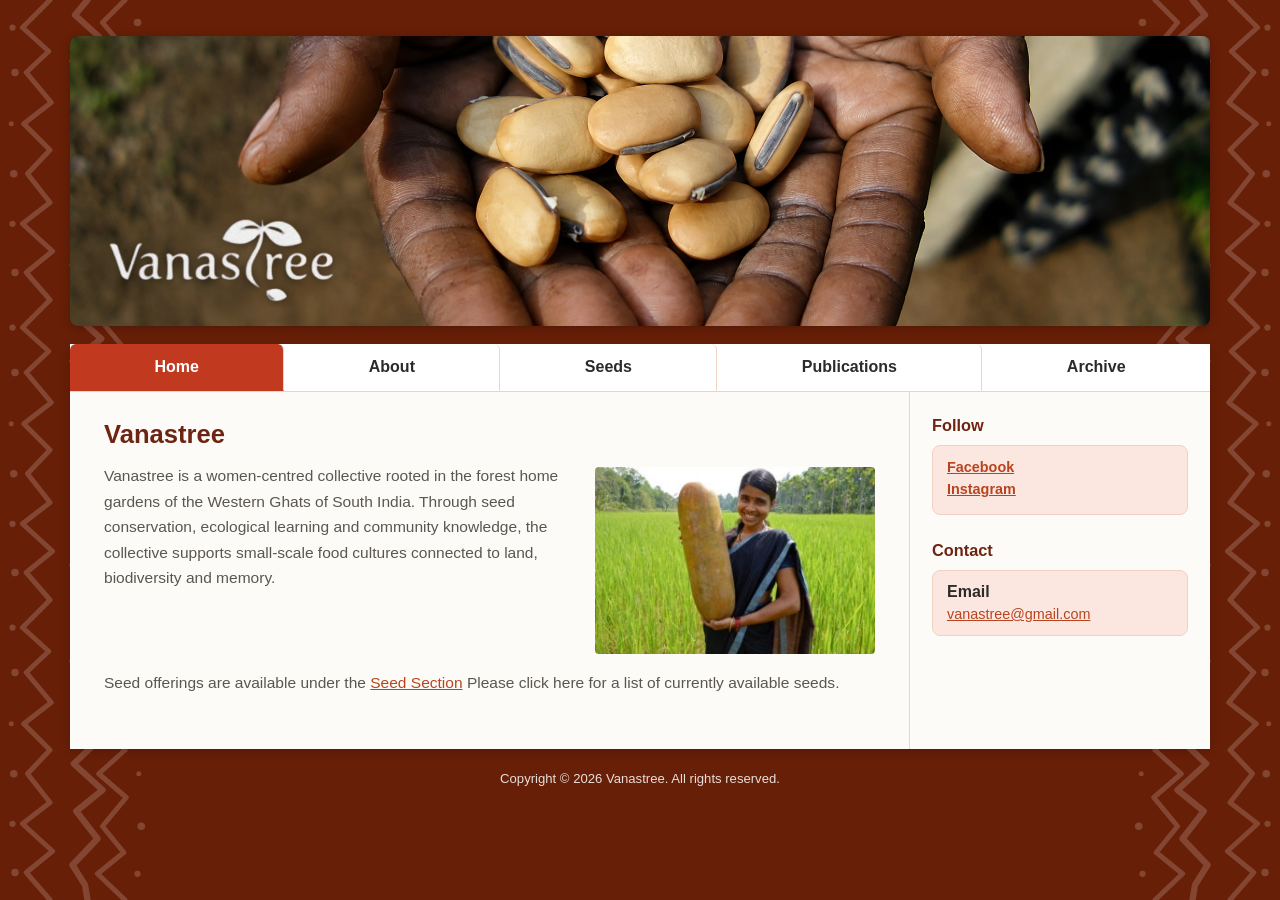
==== commit 7630c346: "update files" ====
--- a/index.html
+++ b/index.html
@@ -19,7 +19,7 @@
         <img class="logo-image" src="images/logo.png" alt="Vanastree Logo">
       </div>
     </div>
-
+    <br>
     <div class="content-card">
       <nav class="site-nav">
         <ul class="nav-list">
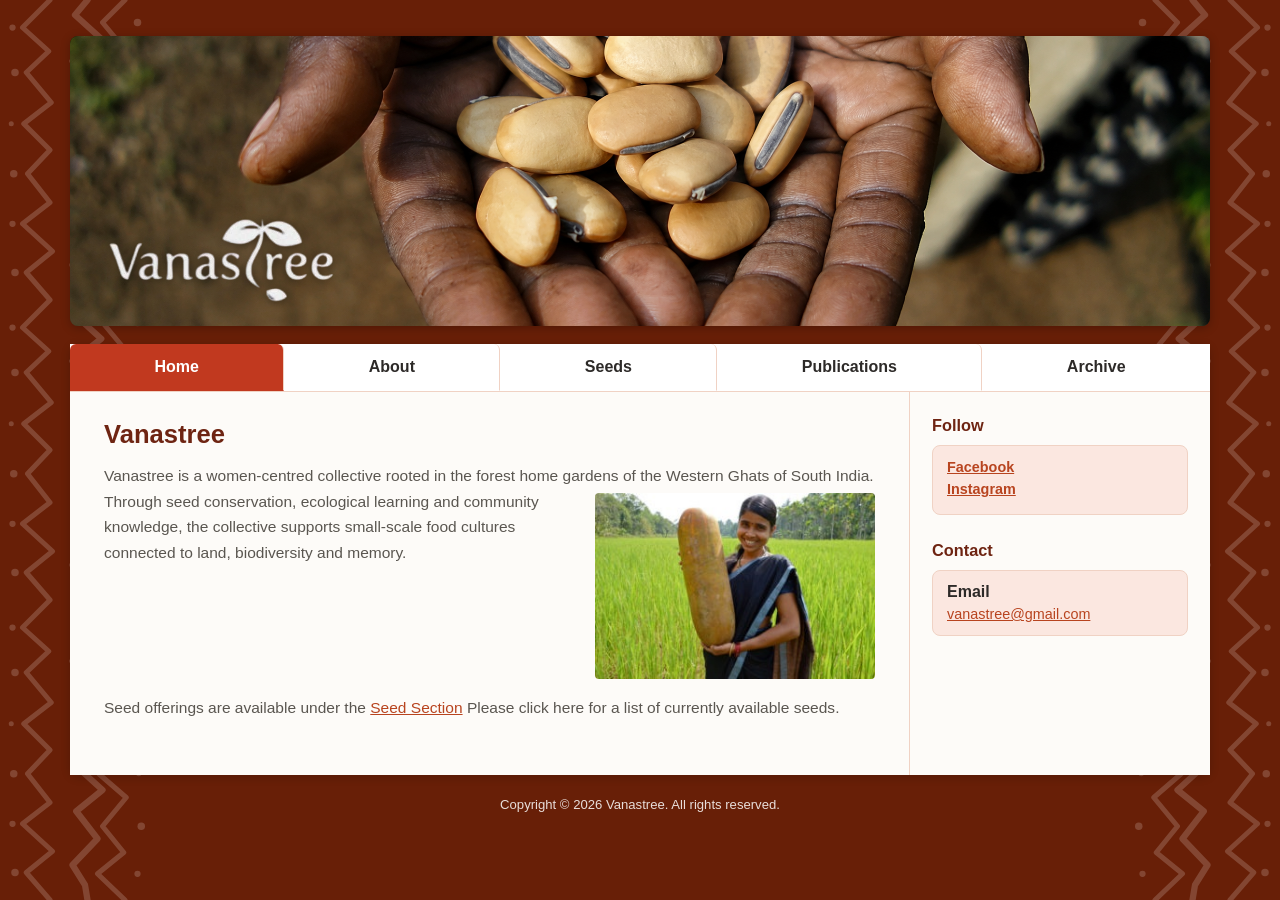
==== commit 7ddf2f52: "Update changes" ====
--- a/index.html
+++ b/index.html
@@ -41,10 +41,10 @@
             <li>A provider of experiential learning programmes rooted in community and agroecology</li>
           </ul> -->
           <div id="vanastree-about-section" class="vanastree-content-block">
-            <p class="vanastree-intro-text">Vanastree is a women-centred collective rooted in the <img
-                id="vanastree-about-img" class="vanastree-float-img" src="images/about-women.png"
-                alt="Vanastree founding members" onerror="this.style.display='none'">
-              forest home gardens of the Western Ghats of South India. Through seed conservation, ecological learning
+            <p class="vanastree-intro-text">Vanastree is a women-centred collective rooted in the
+              forest home gardens of the Western Ghats of South India.<img id="vanastree-about-img"
+                class="vanastree-float-img" src="images/about-women.png" alt="Vanastree founding members"
+                onerror="this.style.display='none'"> Through seed conservation, ecological learning
               and community knowledge, the collective supports small-scale food cultures connected to land, biodiversity
               and memory.</p>
 
@@ -78,8 +78,7 @@
           <div class="widget">
             <h3>Follow</h3>
             <div class="widget-box">
-              <strong><a href="https://www.instagram.com/vanastreeseedsavers?igsh=cTI5OHp6NTRvZ25p" target="_blank"
-                  rel="noopener">Facebook</a></strong>
+              <strong><a href="https://www.facebook.com/vanastree" target="_blank" rel="noopener">Facebook</a></strong>
               <strong><a href="https://www.instagram.com/vanastreeseedsavers?igsh=cTI5OHp6NTRvZ25p" target="_blank"
                   rel="noopener">Instagram</a></strong>
             </div>
--- a/css/style.css
+++ b/css/style.css
@@ -203,9 +203,14 @@
   filter: drop-shadow(0 2px 4px rgba(0, 0, 0, 0.4));
 }
 
-@media (max-width: 600px) {
+@media (max-width: 767px) {
+  .hero-banner .logo-overlay {
+    bottom: 3vw;
+    left: 4vw;
+  }
   .hero-banner .logo-overlay .logo-image {
-    max-width: 200px;
+    width: 35vw;
+    max-width: 150px;
   }
 }
 
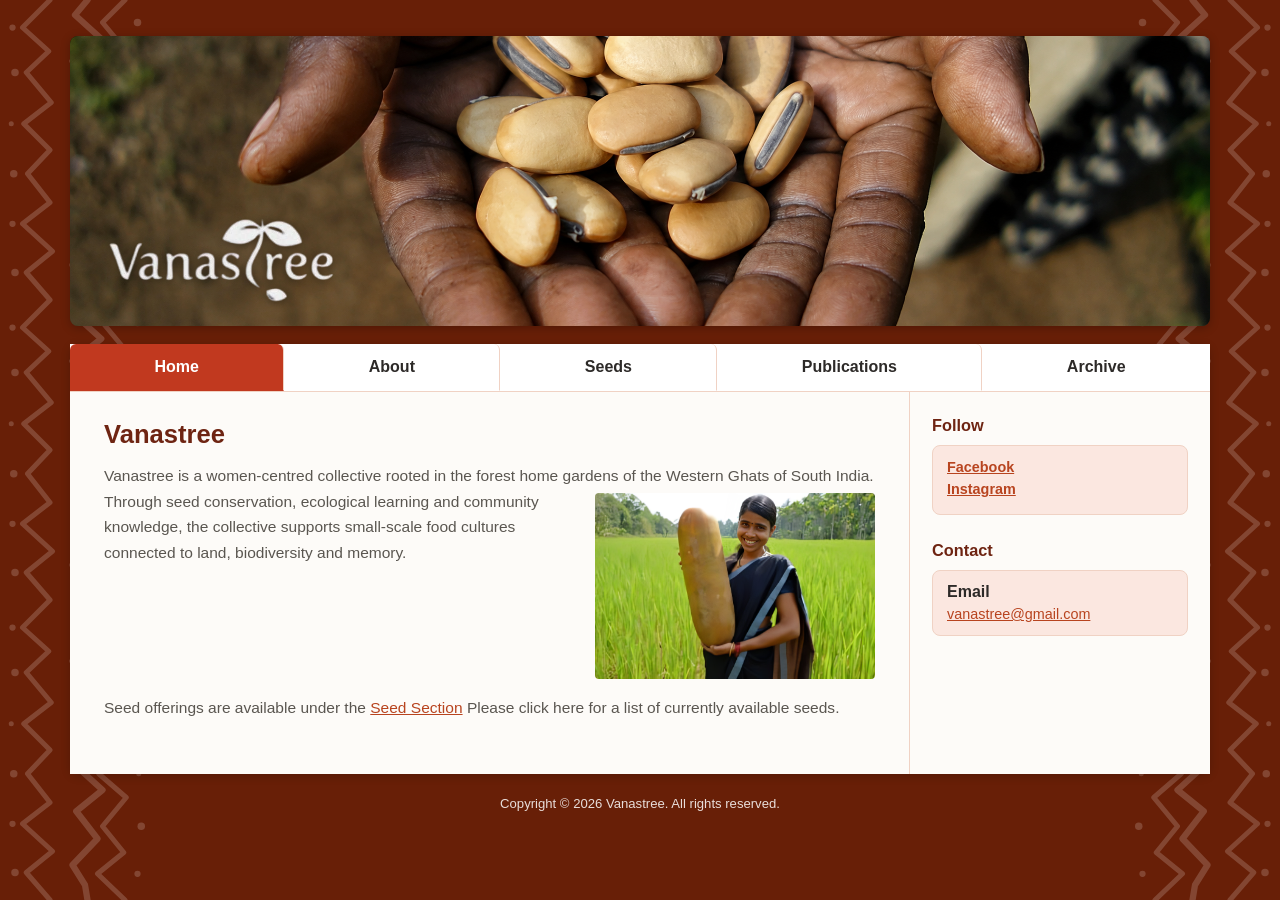
==== commit 773c06df: "Update changes" ====
--- a/index.html
+++ b/index.html
@@ -43,15 +43,13 @@
           <div id="vanastree-about-section" class="vanastree-content-block">
             <p class="vanastree-intro-text">Vanastree is a women-centred collective rooted in the
               forest home gardens of the Western Ghats of South India.<img id="vanastree-about-img"
-                class="vanastree-float-img" src="images/about-women.png" alt="Vanastree founding members"
+                class="vanastree-float-img" src="images/homewomen.png" alt="Vanastree founding members"
                 onerror="this.style.display='none'"> Through seed conservation, ecological learning
               and community knowledge, the collective supports small-scale food cultures connected to land, biodiversity
               and memory.</p>
-
             <p class="vanastree-seed-text">Seed offerings are available under the <a href="seeds.html">Seed Section</a>
               Please click here for a list of currently available seeds.</p>
           </div>
-
           <style></style>
 
 
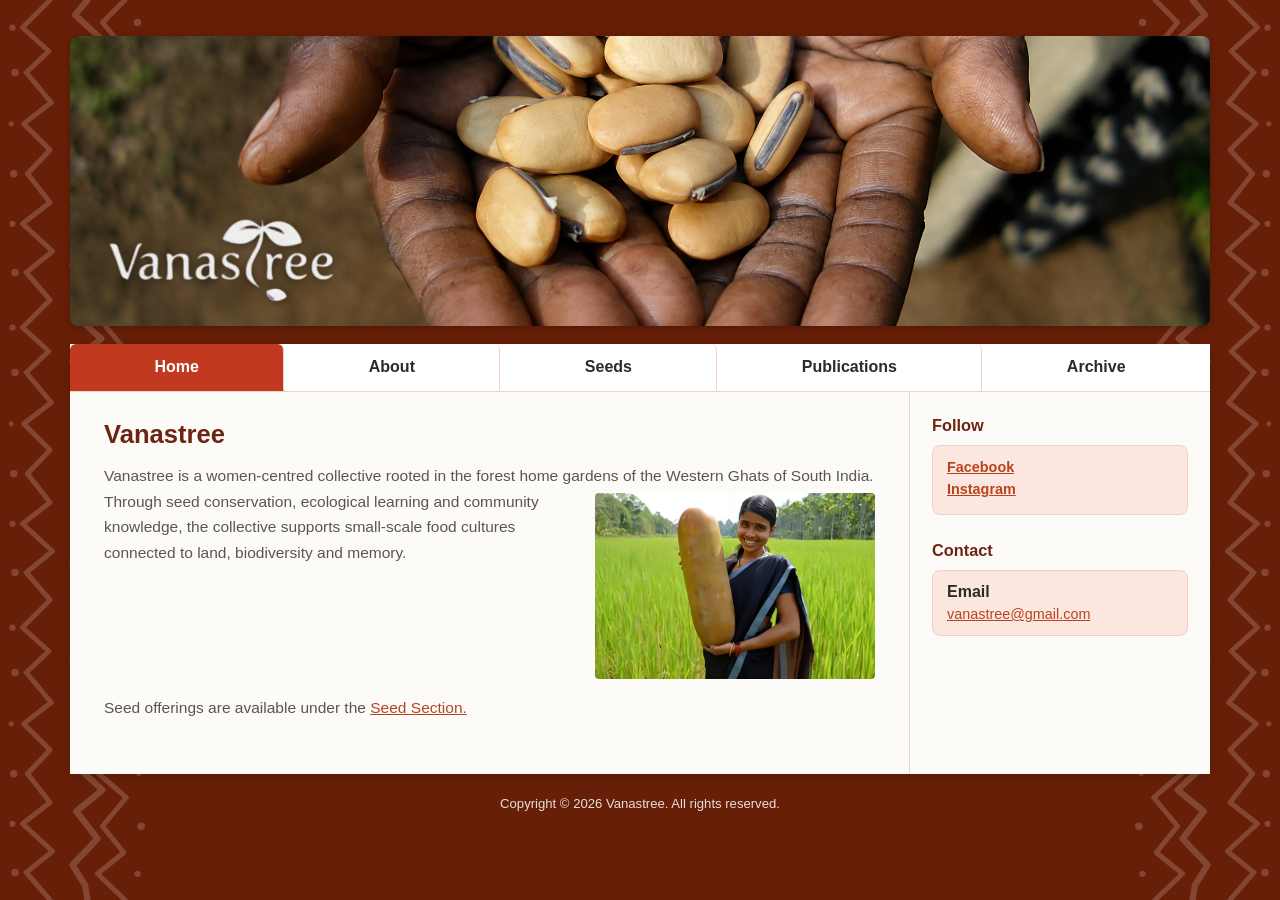
==== commit ec6ac5d2: "Update file" ====
--- a/index.html
+++ b/index.html
@@ -47,8 +47,8 @@
                 onerror="this.style.display='none'"> Through seed conservation, ecological learning
               and community knowledge, the collective supports small-scale food cultures connected to land, biodiversity
               and memory.</p>
-            <p class="vanastree-seed-text">Seed offerings are available under the <a href="seeds.html">Seed Section</a>
-              Please click here for a list of currently available seeds.</p>
+            <p class="vanastree-seed-text">Seed offerings are available under the <a href="seeds.html">Seed Section.</a>
+            </p>
           </div>
           <style></style>
 
